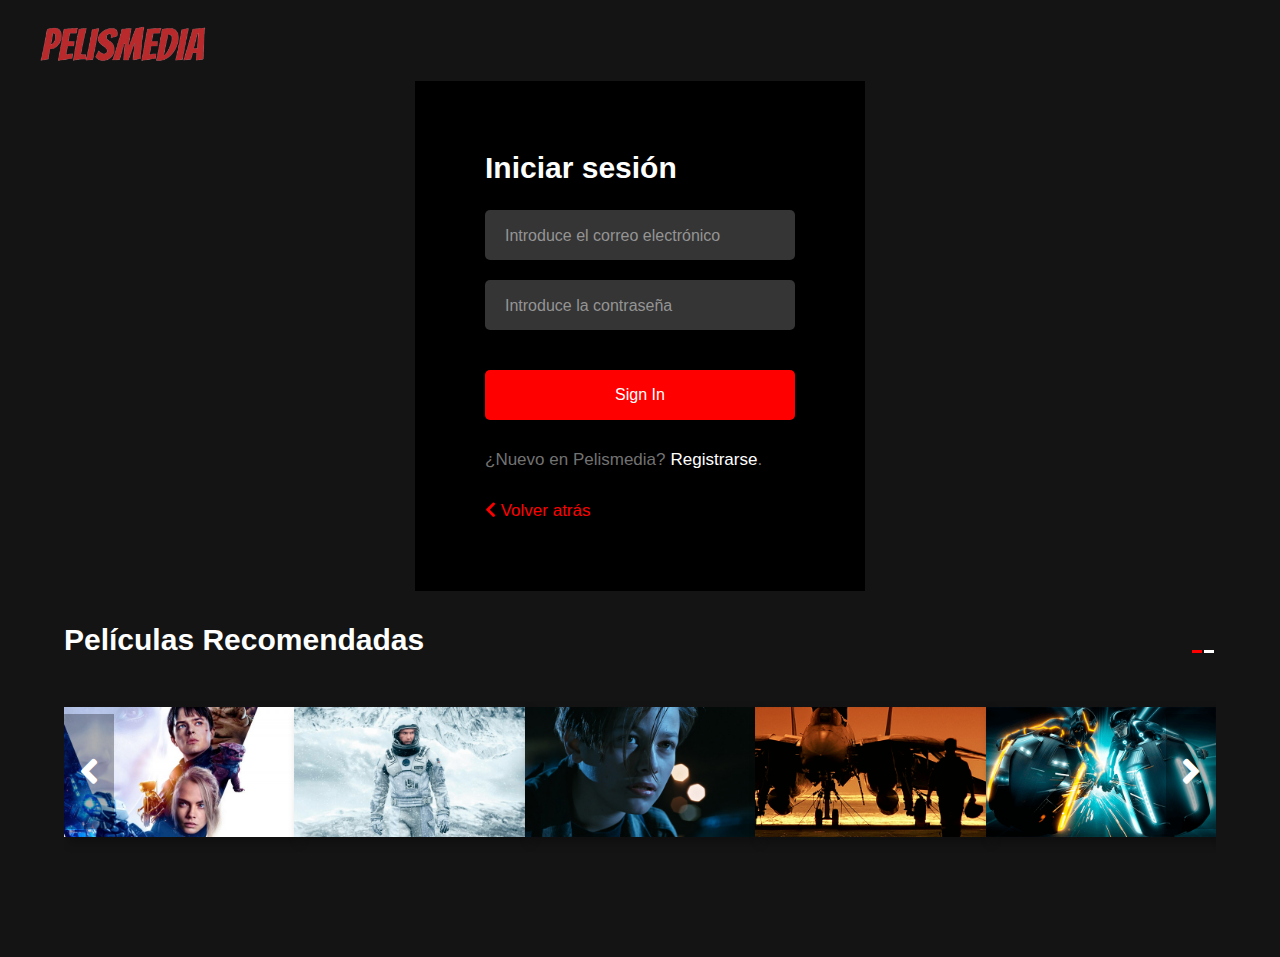
==== login.html @ 679d01b4 "login sin php" ====
<!DOCTYPE html>
<html lang="en">

<head>
	<meta charset="UTF-8">
	<meta name="viewport" content="width=device-width, initial-scale=1.0">
	<link href="https://fonts.googleapis.com/css2?family=Bebas+Neue&family=Open+Sans:wght@400;600&display=swap"
		rel="stylesheet">
	<link href="fontawesome/css/all.css" rel="stylesheet">
	<link rel="icon" sizes="32x32" href="imagenes/principal/p.png">
	<link rel="stylesheet" href="css/login.css">
	<link rel="stylesheet" type="text/css" href="css/jquery.fancybox.min.css" media="screen" />

	<title>Pelismedia</title>
</head>

<body>
	<header>
		<header class="header">
			<div class="hero">
				<img src="imagenes/principal/pelismedia.png" class="logo">

				<div class="signin">
					<form>
						<h2>Iniciar sesión</h2>

						<input type="text" name="name" id="name" placeholder="Introduce el correo electrónico"
							autocomplete="off">
						<input type="password" name="password" id="password" placeholder="Introduce la contraseña">
						<input type="submit" value="Sign In">
					</form>


					<div class="footer-signin">
						<p class="new">¿Nuevo en Pelismedia?<a href="registrar.html">Registrarse</a>.</p>

						<i class="fas fa-chevron-left btn-icon"></i><a href="index.html" class="btn-icon"></i> Volver
							atrás</a>
					</div>
				</div>
			</div>
		</header>
	</header>

	<main>

		<div class="peliculas-recomendadas contenedor">
			<div class="contenedor-titulo-controles">
				<h3>Películas Recomendadas</h3>
				<div class="indicadores"></div>
			</div>

			<div class="contenedor-principal">
				<button role="button" id="flecha-izquierda" class="flecha-izquierda"><i
						class="fas fa-angle-left"></i></button>


				<div class="contenedor-slider">
					<div class="slider">

						<div class="pelicula">
							<a class="fancybox" href ="imagenes/Login/Slider/1.jpg" data-fancybox data-caption="Valerian y la Ciudad de los Mil Planetas"><img src="imagenes/Login/Slider/1.jpg" ></a>
						</div>
						<div class="pelicula">
							<a class="fancybox" href ="imagenes/Login/Slider/2.png" data-fancybox data-caption="Interestelar"><img src="imagenes/Login/Slider/2.png" ></a>
						</div>
						<div class="pelicula">
							<a class="fancybox" href ="imagenes/Login/Slider/3.jpg" data-fancybox data-caption="Terminator"><img src="imagenes/Login/Slider/3.jpg" ></a>
						</div>
						<div class="pelicula">
							<a class="fancybox" href ="imagenes/Login/Slider/4.png" data-fancybox data-caption="Top Gun"><img src="imagenes/Login/Slider/4.png" ></a>
						</div>
						<div class="pelicula">
							<a class="fancybox" href ="imagenes/Login/Slider/5.png" data-fancybox data-caption="Tron: Legacy"><img src="imagenes/Login/Slider/5.png" ></a>
						</div>
						<div class="pelicula">
							<a class="fancybox" href ="imagenes/Login/Slider/6.png" data-fancybox data-caption="The Dark Knight"><img src="imagenes/Login/Slider/6.png" ></a>
						</div>
						<div class="pelicula">
							<a class="fancybox" href ="imagenes/Login/Slider/7.png" data-fancybox data-caption="The Grey"><img src="imagenes/Login/Slider/7.png" ></a>
						</div>
						<div class="pelicula">
							<a class="fancybox" href ="imagenes/Login/Slider/8.png" data-fancybox data-caption="Marte"><img src="imagenes/Login/Slider/8.png" ></a>
						</div>
						<div class="pelicula">
							<a class="fancybox" href ="imagenes/Login/Slider/9.png" data-fancybox data-caption="Ready Player One"><img src="imagenes/Login/Slider/9.png" ></a>
						</div>

					</div>
				</div>

				<button role="button" id="flecha-derecha" class="flecha-derecha"><i
						class="fas fa-angle-right"></i></button>
			</div>
		</div>
	</main>
	<script async src="//pagead2.googlesyndication.com/pagead/js/adsbygoogle.js"></script>
	<script src="https://code.jquery.com/jquery-3.6.0.min.js"
		integrity="sha256-/xUj+3OJU5yExlq6GSYGSHk7tPXikynS7ogEvDej/m4=" crossorigin="anonymous"></script>
	<script src="javascript/jquery.fancybox.min.js"></script>
	<script src="javascript/login.js"></script>
</body>

</html>
---- css/login.css ----
:root {
	--fondo: #141414;
}

body {
	background: var(--fondo);
	font-family: 'Open Sans', sans-serif;
}

.contenedor {
	width: 90%;
	margin: auto;
}

header {
	padding-bottom: 10px ;
}

/* ---- ----- ----- Contenedor Titulo y Controles ----- ----- ----- */
.contenedor-titulo-controles {
	display: flex;
	justify-content: space-between;
	align-items: end;
}

.contenedor-titulo-controles h3 {
	color: #fff;
	font-size: 30px;
}

.contenedor-titulo-controles .indicadores button {
	background: #fff;
	height: 3px;
	width: 10px;
	cursor: pointer;
	border: none;
	margin-right: 2px;
}

.contenedor-titulo-controles .indicadores button:hover,
.contenedor-titulo-controles .indicadores button.activo {
	background: red;
}


/* ---- ----- ----- Contenedor Principal y Flechas ----- ----- ----- */
.peliculas-recomendadas {
	margin-bottom: 70px;
}

.peliculas-recomendadas .contenedor-principal {
	display: flex;
	align-items: center;
	position: relative;
}

.peliculas-recomendadas .contenedor-principal .flecha-izquierda,
.peliculas-recomendadas .contenedor-principal .flecha-derecha {
	position: absolute;
	border: none;
	background: rgba(0,0,0,0.3);
	font-size: 40px;
	height: 50%;
	top: calc(50% - 25%);
	line-height: 40px;
	width: 50px;
	color: #fff;
	cursor: pointer;
	z-index: 500;
	transition: .2s ease all;
}

.peliculas-recomendadas .contenedor-principal .flecha-izquierda:hover,
.peliculas-recomendadas .contenedor-principal .flecha-derecha:hover {
	background: rgba(0,0,0, .9);
}

.peliculas-recomendadas .contenedor-principal .flecha-izquierda {
	left: 0;
}

.peliculas-recomendadas .contenedor-principal .flecha-derecha {
	right: 0;
}

/* ---- ----- ----- Slider ----- ----- ----- */


.peliculas-recomendadas .contenedor-slider {
	width: 100%;
	padding: 50px 0;
	overflow: hidden;
	scroll-behavior: smooth;
}

.peliculas-recomendadas .contenedor-slider .slider {
	display: flex;
	flex-wrap: nowrap;
}

.peliculas-recomendadas .contenedor-slider .slider .pelicula {
	min-width: 20%;
	transition: .3s ease all;
	box-shadow: 5px 5px 10px rgba(0,0,0, .3);
}

.peliculas-recomendadas .contenedor-slider .slider .pelicula.hover {
	transform: scale(1.2);
	transform-origin: center;
}

.peliculas-recomendadas .contenedor-slider .slider .pelicula img {
	width: 100%;
	vertical-align: top;
}

/* ---- ----- ----- Media Queries ----- ----- ----- */
@media screen and (max-width: 800px) {
	header .logotipo {
		margin-bottom: 10px;
		font-size: 30px;
	}

	header .contenedor {
		flex-direction: column;
		text-align: center;
	}

	.pelicula-principal {
		font-size: 14px;
	}

	.pelicula-principal .descripcion {
		max-width: 100%;
	}

	.peliculas-recomendadas .contenedor-slider {
		overflow: visible;
	}

	.peliculas-recomendadas .contenedor-slider .slider {
		display: grid;
		grid-template-columns: repeat(3, 1fr);
		gap: 20px;
	}

	.peliculas-recomendadas .indicadores,
	.peliculas-recomendadas .flecha-izquierda,
	.peliculas-recomendadas .flecha-derecha {
		display: none;
	}
}
* {
	margin: 0;
	padding: 0;
			box-sizing: border-box;
			font-family: 'Poppins', sans-serif;
  
  }
  
  .header .hero {
	height: 67vh;
	background: url('https://i.blogs.es/c76165/carteles-cine-terror/1366_2000.jpg') no-repeat center center/cover;
  }
  
  .header .hero .logo {
	width: 13%;
	position: relative;
	top: 25px;
	left: 40px;
  }
  
  .header .hero .signin {
	background-color: #000;
	width: 450px;
	color: #fff;
	margin: 40px auto;
	padding: 70px;
  }
  
  .header .hero .signin h2 {
	margin: 0 0 25px;
	font-size: 30px;
  }
  
  .header .hero .signin input {
	display: block;
	color: #fff;
	width: 100%;
	height: 50px;
	border-radius: 5px;
	border: none;
  }
  
  .header .hero .signin input[type='text'], .header .hero .signin input[type='password'] {
	background-color: #353535;
	font-size: 15px;
	outline: none;
	margin-bottom: 20px;
	padding: 0 20px;
  }
  
  .header .hero .signin input[type='text']::placeholder, .header .hero .signin input[type='password']::placeholder {
	color: #949494;
	font-size: 16px;
  }
  
  .header .hero .signin input[type='submit'] {
	background-color: red;
	font-size: 16px;
	margin-top: 40px;
	cursor: pointer;
  }
  
  
  .header .hero .signin .footer-signin {
	margin-top: 30px;
  }
  
  .header .hero .signin .footer-signin .login {
	text-decoration: none;
	color: #727272;
	font-size: 13px;
  }
  
  
  .header .hero .signin .footer-signin .new {
	margin-top: 12px;
	font-size: 17px;
	color: #727272;
	font-weight: lighter;
  }
  
  .header .hero .signin .footer-signin .new a {
	color: #fff;
	text-decoration: none;
	margin-left: 5px;
  }
  
  .btn-icon {
	  margin-top: 10%;
	  font-size: 17px;
	  color: red;
	  text-decoration:none;
	  
  }
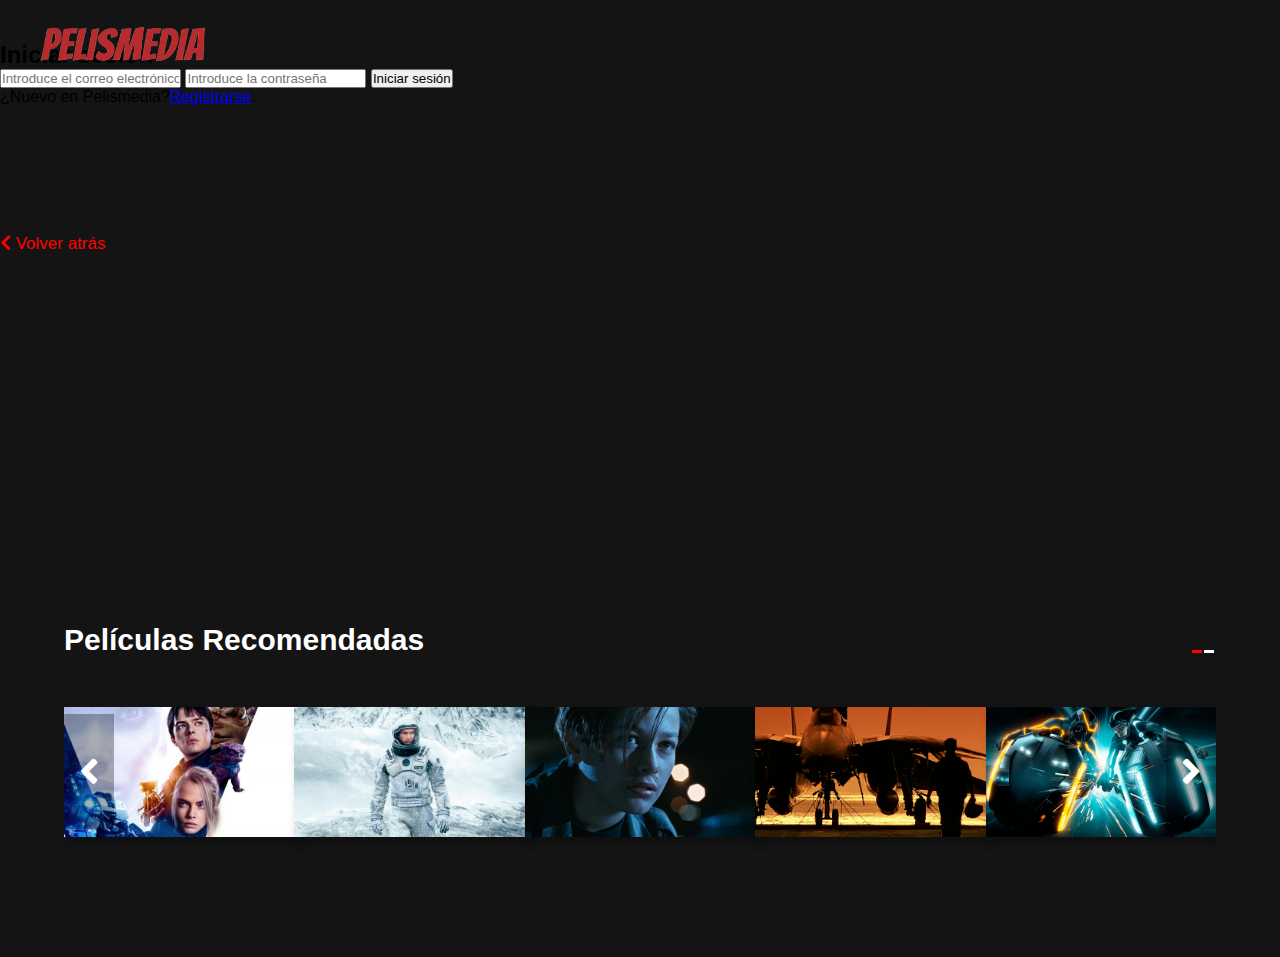
==== commit 1e863a32: "registrar sin php" ====
--- a/login.html
+++ b/login.html
@@ -20,19 +20,19 @@
 			<div class="hero">
 				<img src="imagenes/principal/pelismedia.png" class="logo">
 
-				<div class="signin">
+				<div class="login">
 					<form>
 						<h2>Iniciar sesión</h2>
 
 						<input type="text" name="name" id="name" placeholder="Introduce el correo electrónico"
 							autocomplete="off">
 						<input type="password" name="password" id="password" placeholder="Introduce la contraseña">
-						<input type="submit" value="Sign In">
+						<input type="submit" value="Iniciar sesión">
 					</form>
 
 
-					<div class="footer-signin">
-						<p class="new">¿Nuevo en Pelismedia?<a href="registrar.html">Registrarse</a>.</p>
+					<div class="footer-login">
+						<p class="new">¿Nuevo en Pelismedia?<a href="registrarse.html">Registrarse</a>.</p>
 
 						<i class="fas fa-chevron-left btn-icon"></i><a href="index.html" class="btn-icon"></i> Volver
 							atrás</a>
@@ -85,6 +85,9 @@
 						<div class="pelicula">
 							<a class="fancybox" href ="imagenes/Login/Slider/9.png" data-fancybox data-caption="Ready Player One"><img src="imagenes/Login/Slider/9.png" ></a>
 						</div>
+						<div class="pelicula">
+							<a class="fancybox" href ="imagenes/Login/Slider/10.jpg" data-fancybox data-caption="Mulan"><img src="imagenes/Login/Slider/10.jpg" ></a>
+						</div>
 
 					</div>
 				</div>
